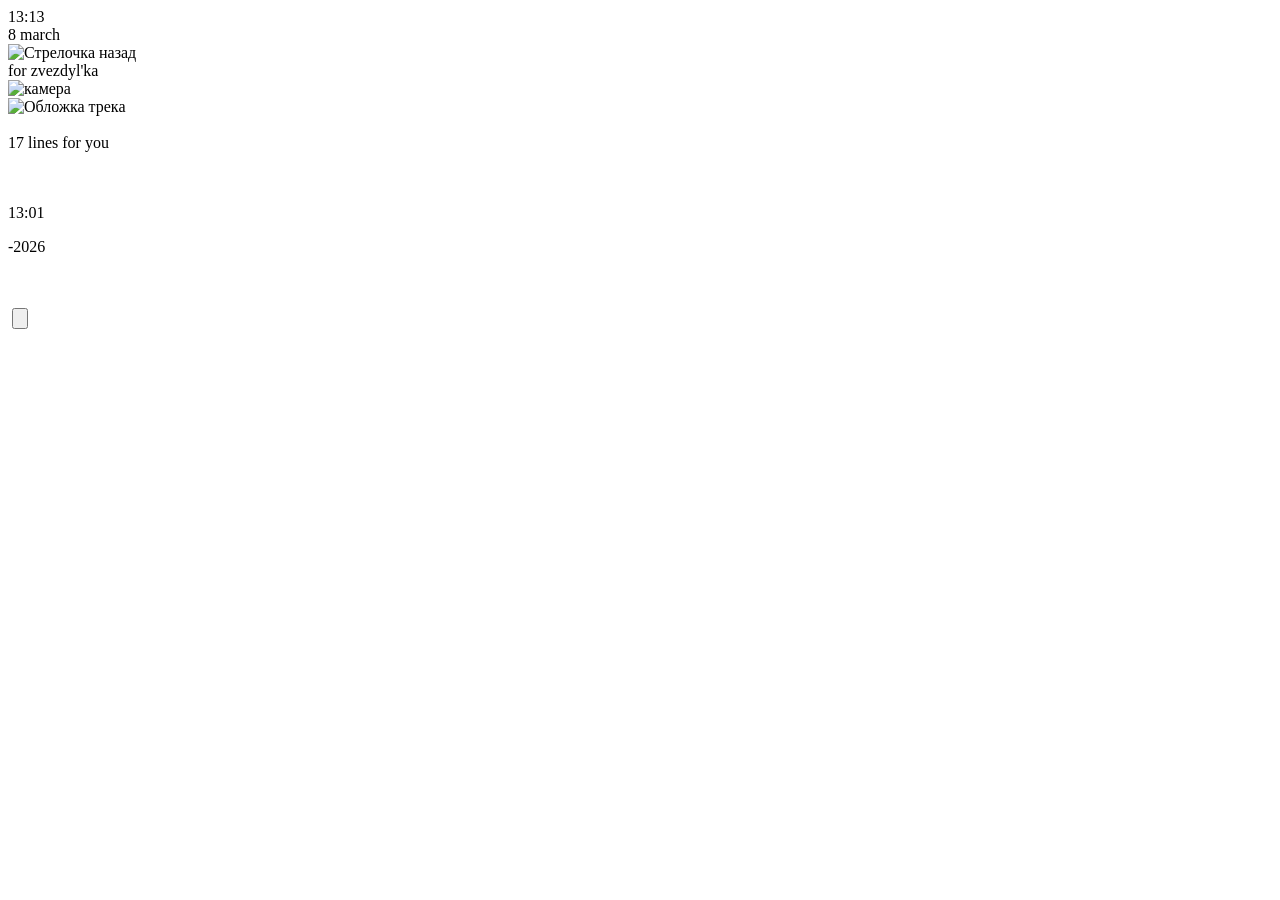
==== index.html @ 544a9a54 "Add files via upload" ====
<!DOCTYPE html>
<html lang="ru">
<head>
  <meta charset="UTF-8">
  <meta name="viewport" content="width=device-width, initial-scale=1.0, maximum-scale=1.0, user-scalable=yes">
  <title>8 march · zvezdyl'ka</title>
  <link rel="stylesheet" href="style.css">
  <link rel="preconnect" href="https://fonts.googleapis.com">
  <link rel="preconnect" href="https://fonts.gstatic.com" crossorigin>
  <link href="https://fonts.googleapis.com/css2?family=Space+Grotesk:wght@300..700&display=swap" rel="stylesheet">
</head>
<body>
  <div class="card">
    <header>
        <div class="time-main date">13:13</div>
        <div class="date">8 march</div>
    </header>
    <section>
        <div class="description-navigate">
            <img src="img/Vector.png" alt="Стрелочка назад">
            <div class="to">for zvezdyl'ka</div>
            <img src="img/иконка камеры.png" alt="камера">
        </div>
        <div class="cover"><img src="img/ablojka.png" alt="Обложка трека"></div>
        <div class="description-navigate">
            <img src="img/кнопка повтор.png" alt="">
            <div class="to">17 lines for you</div>
            <img src="img/кнопка шейка.png" alt="">
        </div>
        <div class="timeline-music">
            <img src="img/timeline.png" alt="">
        </div>
        <div class="description-music">
            <p>13:01</p>
            <p>-2026</p>
        </div>
        <div class="play-music">
            <div class="bar">
                <div class="eclipse"><img src="img/playorder.png" alt=""></div>
                <div class="eclipse"><img src="img/playlist.png" alt=""></div>
            </div>
            <div class="start-music">
                <div class="start">
                    <img src="img/right-arrow.png" alt="">
                    <button id="playPauseBtn"><img src="img/pauses.png" alt=""></button>
                    <img src="img/left-arrow.png" alt="">
                </div>
                <div>
                    <img src="img/heart.png" alt="">
                </div>
            </div>
            <div class="bar">
                <div class="eclipse"><img src="img/more-horisontal.png" alt=""></div>
                <div class="eclipse"><img src="img/moon.png" alt=""></div>
            </div> 
        </div>
        <div class="shadow"></div>
    </section>
  </div>
  <audio id="audioPlayer" src="audio/Crazy_Frog_-_Axel_f_54771804.mp3" preload="auto"></audio>
  <script src="script.js"></script>
</body>

</html>
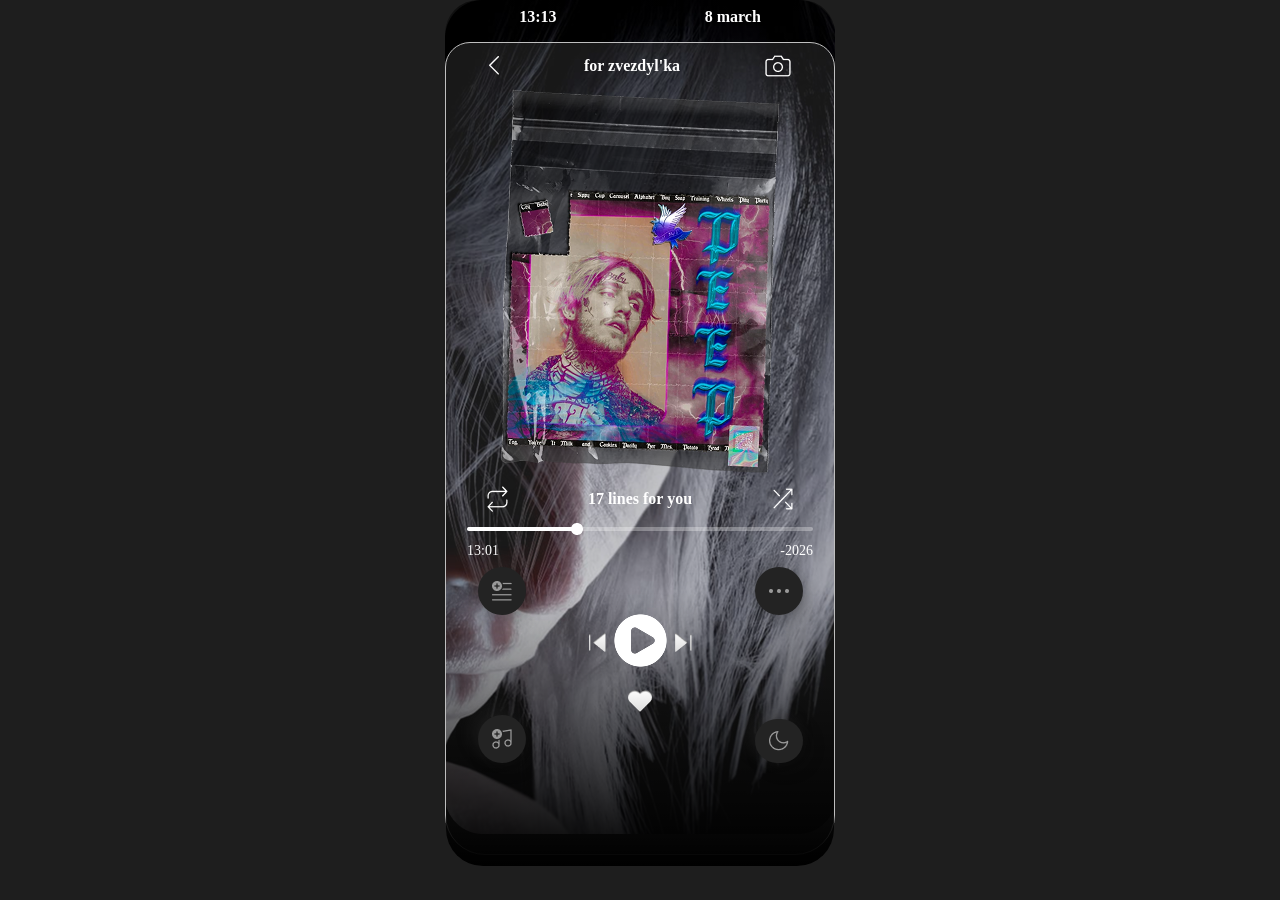
==== commit fba60fd0: "update" ====
--- a/index.html
+++ b/index.html
@@ -57,7 +57,7 @@
         <div class="shadow"></div>
     </section>
   </div>
-  <audio id="audioPlayer" src="audio/Crazy_Frog_-_Axel_f_54771804.mp3" preload="auto"></audio>
+  <audio id="audioPlayer" src="audio/Lil_Peep_-_16_Lines_60240417.mp3" preload="auto"></audio>
   <script src="script.js"></script>
 </body>
 
--- a/style.css
+++ b/style.css
@@ -0,0 +1,145 @@
+body {
+    margin: 0;
+    background-color: #1E1E1E;
+    height: 100%;
+    display: flex;
+    justify-content: center;
+    align-items: center;
+}
+
+.card {
+    position: relative;
+    width: 390px;
+    height: 834px;
+    background-image: url(img/bg.png);
+    background-size: auto;
+    background-repeat: no-repeat;
+}
+
+header {
+    height: 67px;
+    display: flex;
+    justify-content: space-around;
+    background: linear-gradient(180deg, rgba(0, 0, 0, 0.6) 0%, rgba(0, 0, 0, 0) 100%);
+    border-radius: 37px;
+}
+.date {
+    color: white;
+    font-family: 'Space Grotesk';
+    font-style: normal;
+    font-weight: 700;
+    font-size: 16px;
+    padding: 8px 11px;
+}
+
+section {
+    position: absolute;
+    display: grid;
+    align-content: space-between;
+    width: 100%;
+    /* height: 95%; */
+    top: 5%;
+    box-sizing: border-box;
+    background: rgba(85, 85, 85, 0.29);
+    border: 1px solid #BFBFBF;
+    border-radius: 25px 25px 40px 40px;
+
+}
+
+.description-navigate {
+    padding: 10px 0;
+    display: flex;
+    justify-content: space-around;
+    align-items: center;
+
+}
+
+.to {
+    color: white;
+    font-family: 'Space Grotesk';
+    font-style: normal;
+    font-weight: 700;
+    font-size: 16px;
+}
+
+.cover {
+    display: flex;  
+    justify-content: center;
+    padding-bottom: 3px;
+} 
+
+.timeline-music {
+    display: flex;
+    flex-direction: column;
+    justify-content: space-around;
+    align-items: center;
+}
+
+.description-music {
+    display: flex;
+    justify-content: space-between;
+    padding: 8px 21px;
+
+}
+.description-music p {
+    color: #FFFFFF;
+    font-family: 'Space Grotesk';
+    font-style: normal;
+    font-weight: 500;
+    font-size: 14px;
+    margin: 0;
+} 
+
+.eclipse {
+    background: #232323;
+    box-shadow: 6px 6px 16px rgba(15, 15, 15, 0.3), -6px -6px 16px rgba(58, 58, 58, 0.3);
+    border-radius: 30px;
+    display: flex;
+    align-items: center;
+    justify-content: center;
+    padding: 12px;
+}
+.play-music {
+    display: flex;
+    justify-content: space-around;
+    align-items: center;
+    padding-bottom: 91px;
+}
+.bar {
+    display: grid; 
+    align-content: space-between;
+    height: 196px;
+}
+.start-music {
+    display: flex;
+    flex-direction: column;
+    align-items: center;
+    gap: 15px;
+}
+.start {
+    display: flex;
+    align-items: center;
+}
+button {
+    background-color: transparent;
+    border: none;
+}
+
+.shadow {
+    position: absolute;
+    background: linear-gradient(180deg, #000000 0%, rgba(0, 0, 0, 0) 68.75%);
+    border-radius: 37px;
+    transform: rotate(180deg);
+    height: 402px;
+    width: 100%;
+    top: 52%;
+    z-index: 1;
+}
+.description-navigate,
+.cover,
+.timeline-music,
+.description-music,
+.play-music {
+  position: relative;
+  z-index: 5;  /* любое значение > z-index тени */
+}
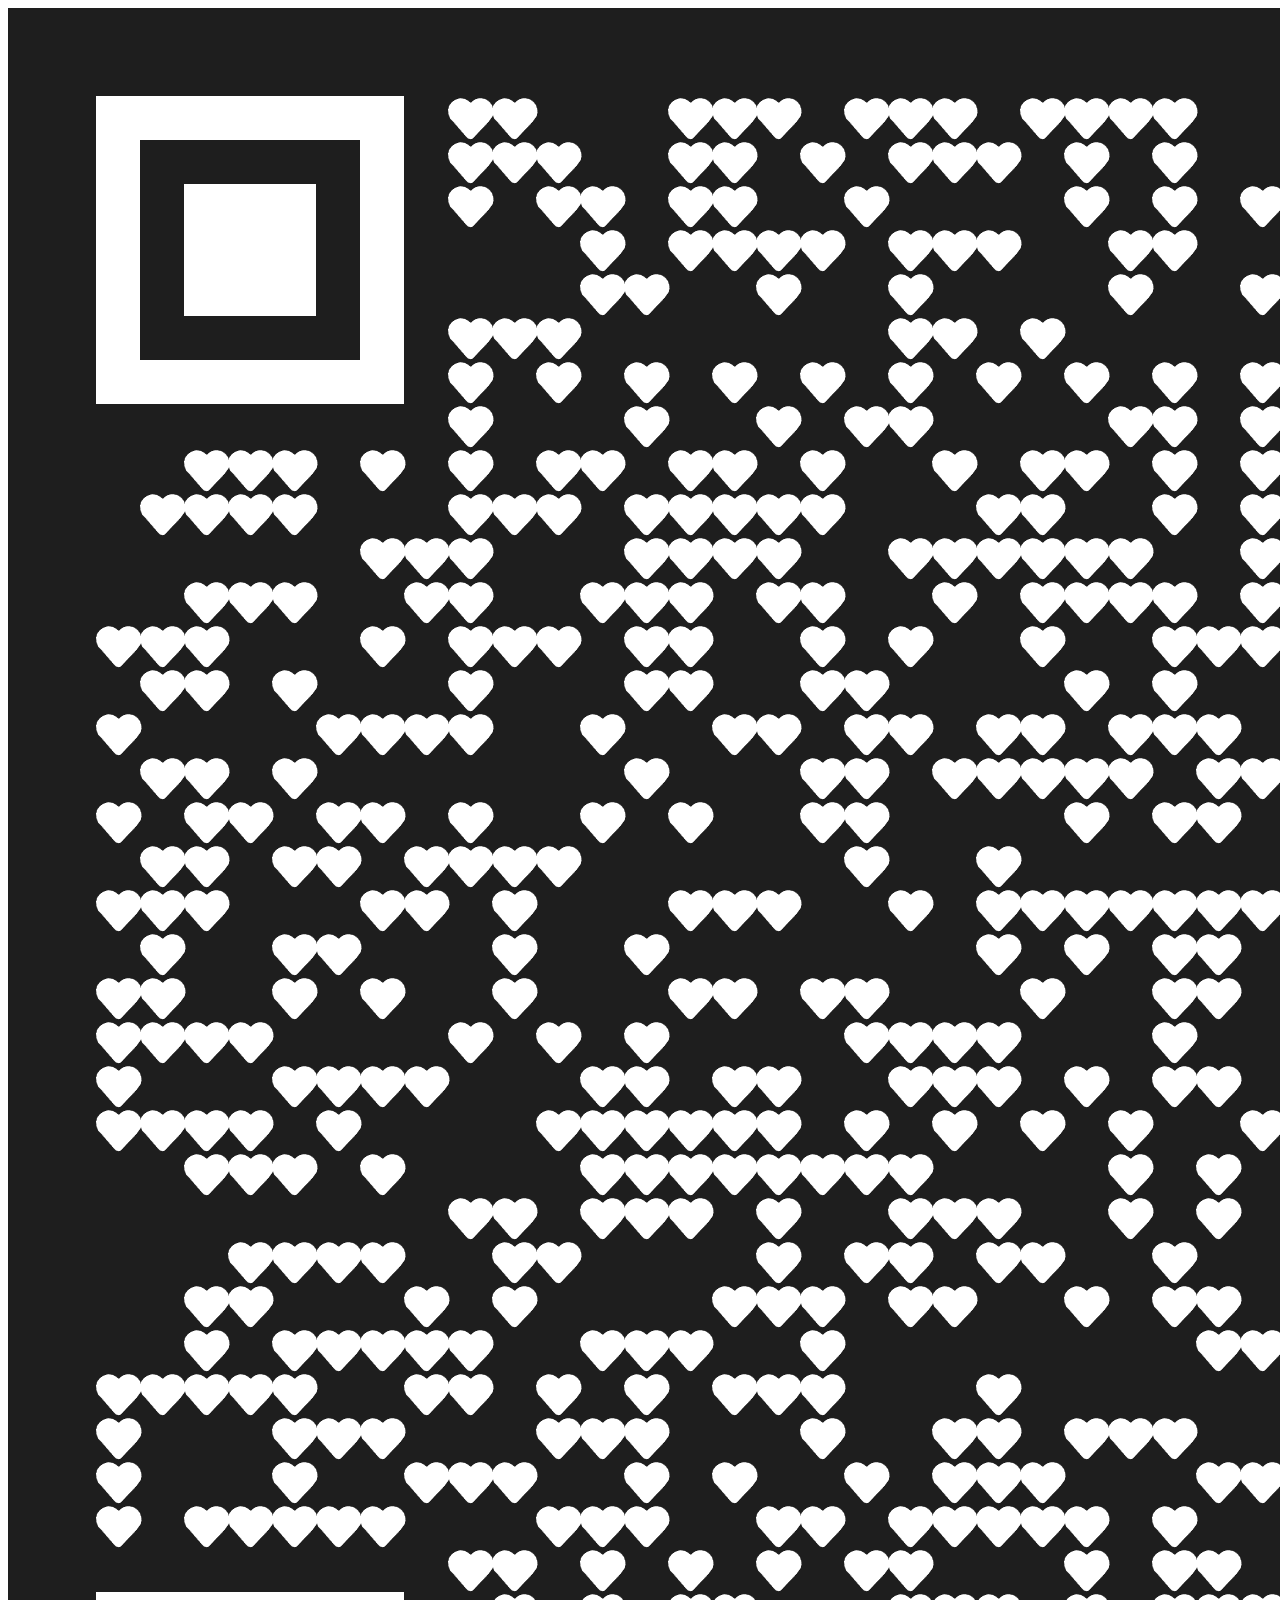
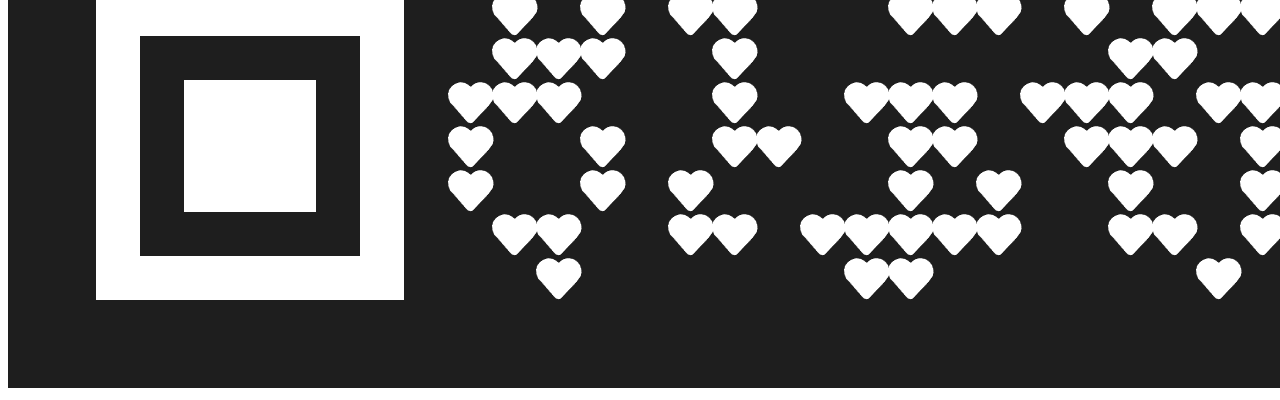
==== commit 6846e356: "update" ====
--- a/index.html
+++ b/index.html
@@ -1,65 +1,11 @@
 <!DOCTYPE html>
-<html lang="ru">
+<html lang="en">
 <head>
-  <meta charset="UTF-8">
-  <meta name="viewport" content="width=device-width, initial-scale=1.0, maximum-scale=1.0, user-scalable=yes">
-  <title>8 march · zvezdyl'ka</title>
-  <link rel="stylesheet" href="style.css">
-  <link rel="preconnect" href="https://fonts.googleapis.com">
-  <link rel="preconnect" href="https://fonts.gstatic.com" crossorigin>
-  <link href="https://fonts.googleapis.com/css2?family=Space+Grotesk:wght@300..700&display=swap" rel="stylesheet">
+    <meta charset="UTF-8">
+    <meta name="viewport" content="width=device-width, initial-scale=1.0">
+    <title>Главная?</title>
 </head>
 <body>
-  <div class="card">
-    <header>
-        <div class="time-main date">13:13</div>
-        <div class="date">8 march</div>
-    </header>
-    <section>
-        <div class="description-navigate">
-            <img src="img/Vector.png" alt="Стрелочка назад">
-            <div class="to">for zvezdyl'ka</div>
-            <img src="img/иконка камеры.png" alt="камера">
-        </div>
-        <div class="cover"><img src="img/ablojka.png" alt="Обложка трека"></div>
-        <div class="description-navigate">
-            <img src="img/кнопка повтор.png" alt="">
-            <div class="to">17 lines for you</div>
-            <img src="img/кнопка шейка.png" alt="">
-        </div>
-        <div class="timeline-music">
-            <img src="img/timeline.png" alt="">
-        </div>
-        <div class="description-music">
-            <p>13:01</p>
-            <p>-2026</p>
-        </div>
-        <div class="play-music">
-            <div class="bar">
-                <div class="eclipse"><img src="img/playorder.png" alt=""></div>
-                <div class="eclipse"><img src="img/playlist.png" alt=""></div>
-            </div>
-            <div class="start-music">
-                <div class="start">
-                    <img src="img/right-arrow.png" alt="">
-                    <button id="playPauseBtn"><img src="img/pauses.png" alt=""></button>
-                    <img src="img/left-arrow.png" alt="">
-                </div>
-                <div>
-                    <img src="img/heart.png" alt="">
-                </div>
-            </div>
-            <div class="bar">
-                <div class="eclipse"><img src="img/more-horisontal.png" alt=""></div>
-                <div class="eclipse"><img src="img/moon.png" alt=""></div>
-            </div> 
-        </div>
-        <div class="shadow"></div>
-    </section>
-  </div>
-  <audio id="audioPlayer" src="audio/Lil_Peep_-_16_Lines_60240417.mp3" preload="auto"></audio>
-  <script src="script.js"></script>
+    <img src="img/047652605d4e557c177c73e91dcef875.png" alt="">
 </body>
-
-</html>
-
+</html>
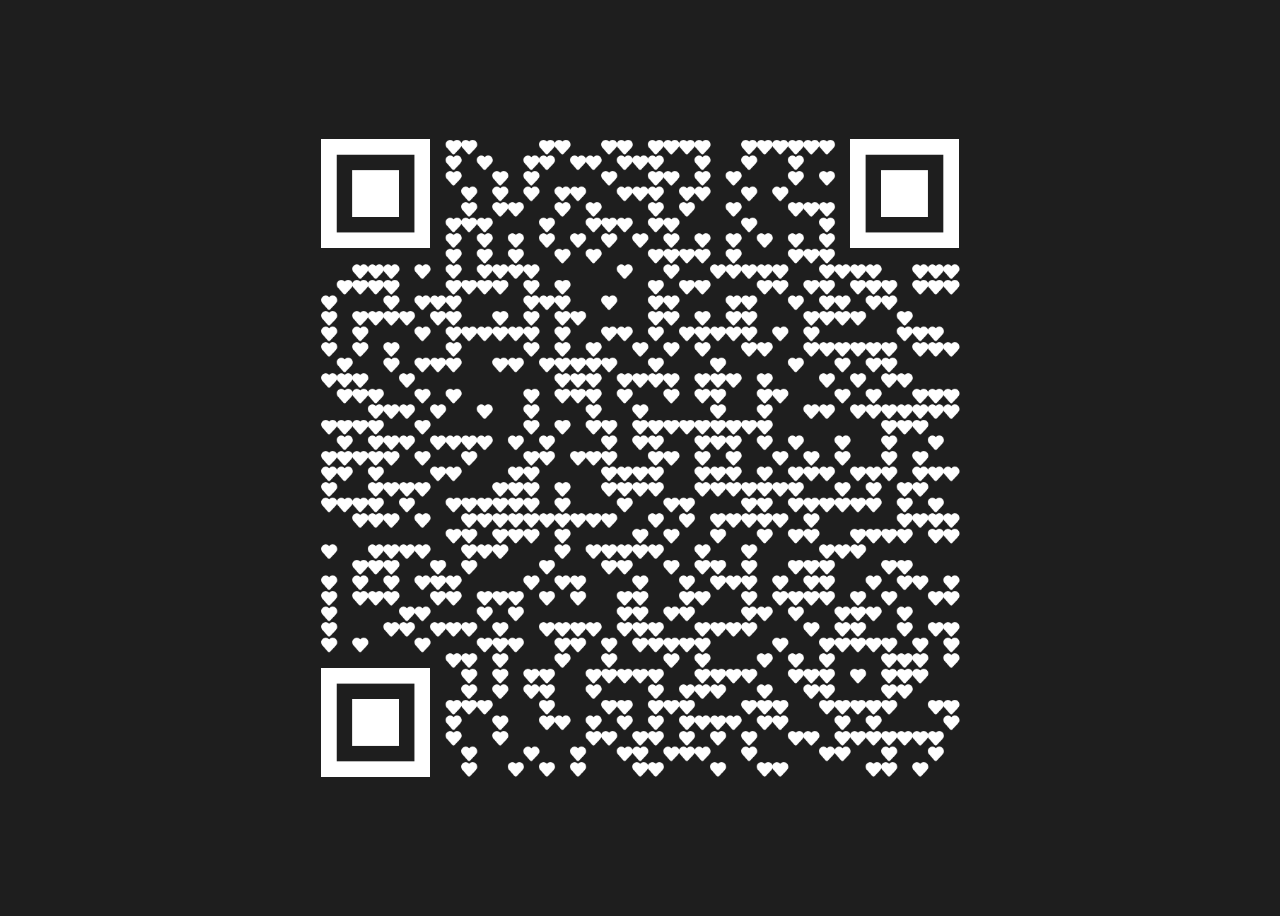
==== commit 2a824b44: "update" ====
--- a/index.html
+++ b/index.html
@@ -4,8 +4,20 @@
     <meta charset="UTF-8">
     <meta name="viewport" content="width=device-width, initial-scale=1.0">
     <title>Главная?</title>
+    <style>
+        body {
+            background-color: #1E1E1E;
+            display: flex;
+            align-items: center;
+            justify-content: center;
+            height: 100%;
+        }
+        img {
+           padding: 100px; 
+        }
+    </style>
 </head>
 <body>
-    <img src="img/047652605d4e557c177c73e91dcef875.png" alt="">
+    <img src="img/qrCode.png" alt="" width="700px">
 </body>
 </html>
